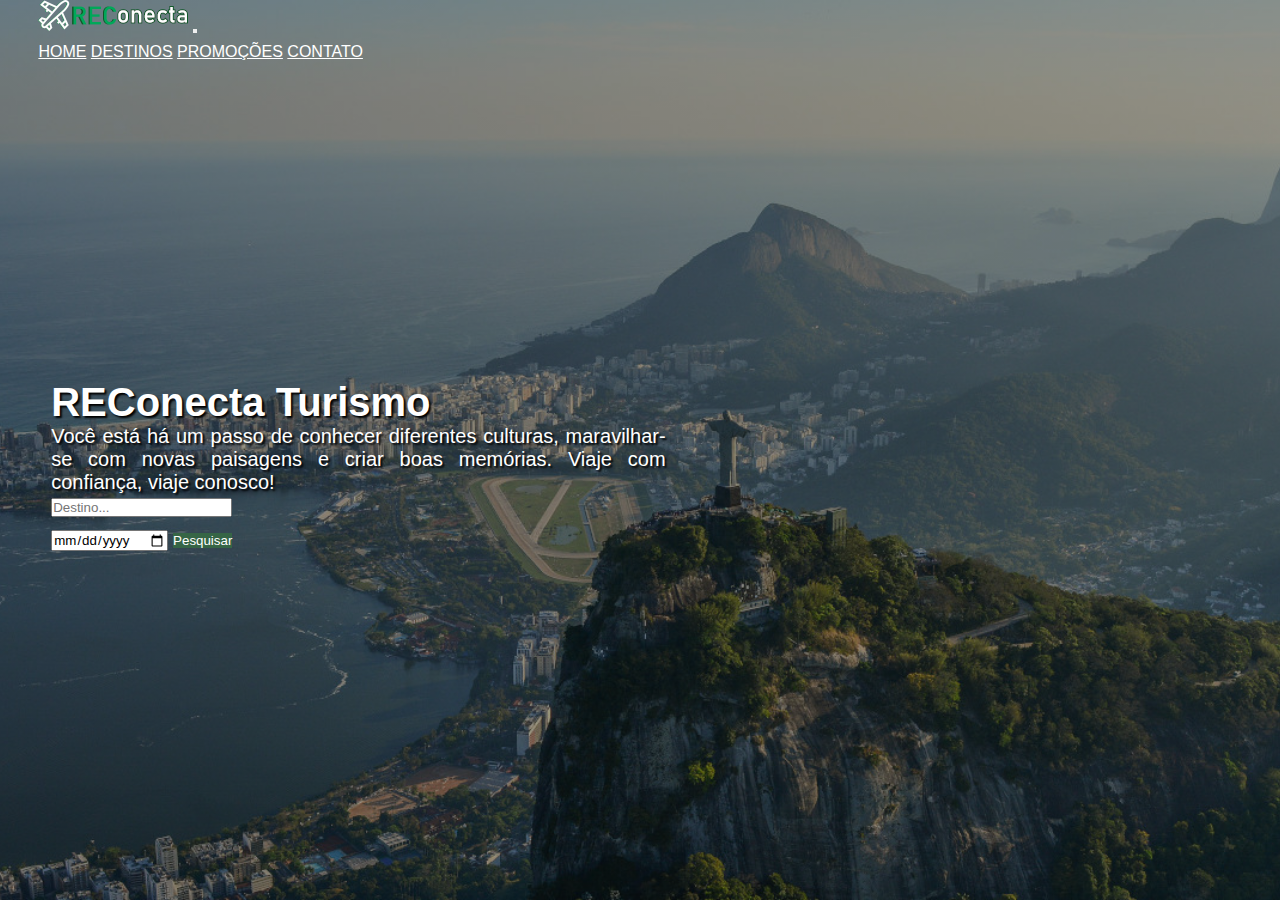
==== prototipo-do-site/index.html @ a6b3257b "primeiro commit" ====
<!DOCTYPE html>
<html lang="pt-br">
  <head>
    <meta charset="UTF-8" />
    <meta name="viewport" content="width=device-width, initial-scale=1.0" />
    <link
      href="https://cdn.jsdelivr.net/npm/bootstrap@5.3.1/dist/css/bootstrap.min.css"
      rel="stylesheet"
      integrity="sha384-4bw+/aepP/YC94hEpVNVgiZdgIC5+VKNBQNGCHeKRQN+PtmoHDEXuppvnDJzQIu9"
      crossorigin="anonymous"
    />
    <link rel="stylesheet" href="style/style.css" />

    <link rel="shortcut icon" href="img/Logo/favicon.ico" type="image/x-icon" />
    <title>REConecta Turismo</title>
  </head>
  <body>
    <div class="transparencia">
      <header>
        <nav class="navbar navbar-expand-lg">
          <div class="container-fluid">
            <a class="navbar-brand" href="index.html"
              ><img
                src="img/Logo/logo.png"
                alt="Logo Reconecta Turismo"
            /></a>
            <button
              class="navbar-toggler"
              type="button"
              data-bs-toggle="collapse"
              data-bs-target="#navbarNavAltMarkup"
              aria-controls="navbarNavAltMarkup"
              aria-expanded="false"
              aria-label="Toggle navigation"
            >
              <span class="navbar-toggler-icon"></span>
            </button>
            <div class="collapse navbar-collapse" id="navbarNavAltMarkup">
              <div class="navbar-nav">
                <a class="nav-link active" aria-current="page" href="index.html"
                  >HOME</a
                >
                <a class="nav-link" href="destino.html">DESTINOS</a>
                <a class="nav-link" href="promocoes.html">PROMOÇÕES</a>
                <a class="nav-link" href="contato.html">CONTATO</a>
              </div>
            </div>
          </div>
        </nav>
      </header>

      <main>
        <section class="apresentacao">
          <h1>REConecta Turismo</h1>
          <p>
            Você está há um passo de conhecer diferentes culturas, maravilhar-se
            com novas paisagens e criar boas memórias. Viaje com confiança,
            viaje conosco!
          </p>

          <div class="consulta">
            <input type="text" class="form-control" placeholder="Destino...">
            <div class="input-group mb-3">
              <input type="date" class="form-control">
              <button class="btn btn-outline-secondary" type="button" id="button-addon2">Pesquisar</button>
          </div>
          </div>
        </section>
      </main>
    </div>

    <script
      src="https://cdn.jsdelivr.net/npm/bootstrap@5.3.1/dist/js/bootstrap.bundle.min.js"
      integrity="sha384-HwwvtgBNo3bZJJLYd8oVXjrBZt8cqVSpeBNS5n7C8IVInixGAoxmnlMuBnhbgrkm"
      crossorigin="anonymous"
    ></script>
  </body>
</html>
---- prototipo-do-site/style/style.css ----
*{
    margin:0;
    padding: 0;
    font-family: Arial, Helvetica, sans-serif;
}
header{
    margin-left: 3%;
    margin-right: 3%;
}

header a{
    color: white !important;
}
html{
    width: 100%;
    height: 100%;
}
body{
    width: 100%;
    height: 100%;
    background-image: url("../img/riodejaneiro1.jpg");
    background-size: cover;
    background-repeat: no-repeat;
    background-position: center;
}

.transparencia{
    width: 100%;
    height: 100%;
    background: linear-gradient(rgb(0,0,0,0.4),rgb(0,0,0,0.4));
}

main{
    display: flex;
    flex-direction: column;
    justify-content: center;
    color: white;
    height: 91%;
    font-size: 20px;
}

.apresentacao{
    margin-left: 4%;
    text-shadow: 2px 2px 2px black;
}
.apresentacao>p{
    width: 50%;
    text-align: justify;
}

.consulta{
    width: 50% ;
}
.consulta input,button{
    margin-bottom: 10px;
}
.btn{
    background-color: rgb(54, 101, 70);
    border: rgb(54, 101, 70);
    color: white;
}


@media(max-width: 768px){
    .apresentacao{
        margin-left: 4%;
        margin-right: 4%;
    }
    .apresentacao>p{
        width: 100%;
    }
    .consulta{
        width: 100%;
    }
}
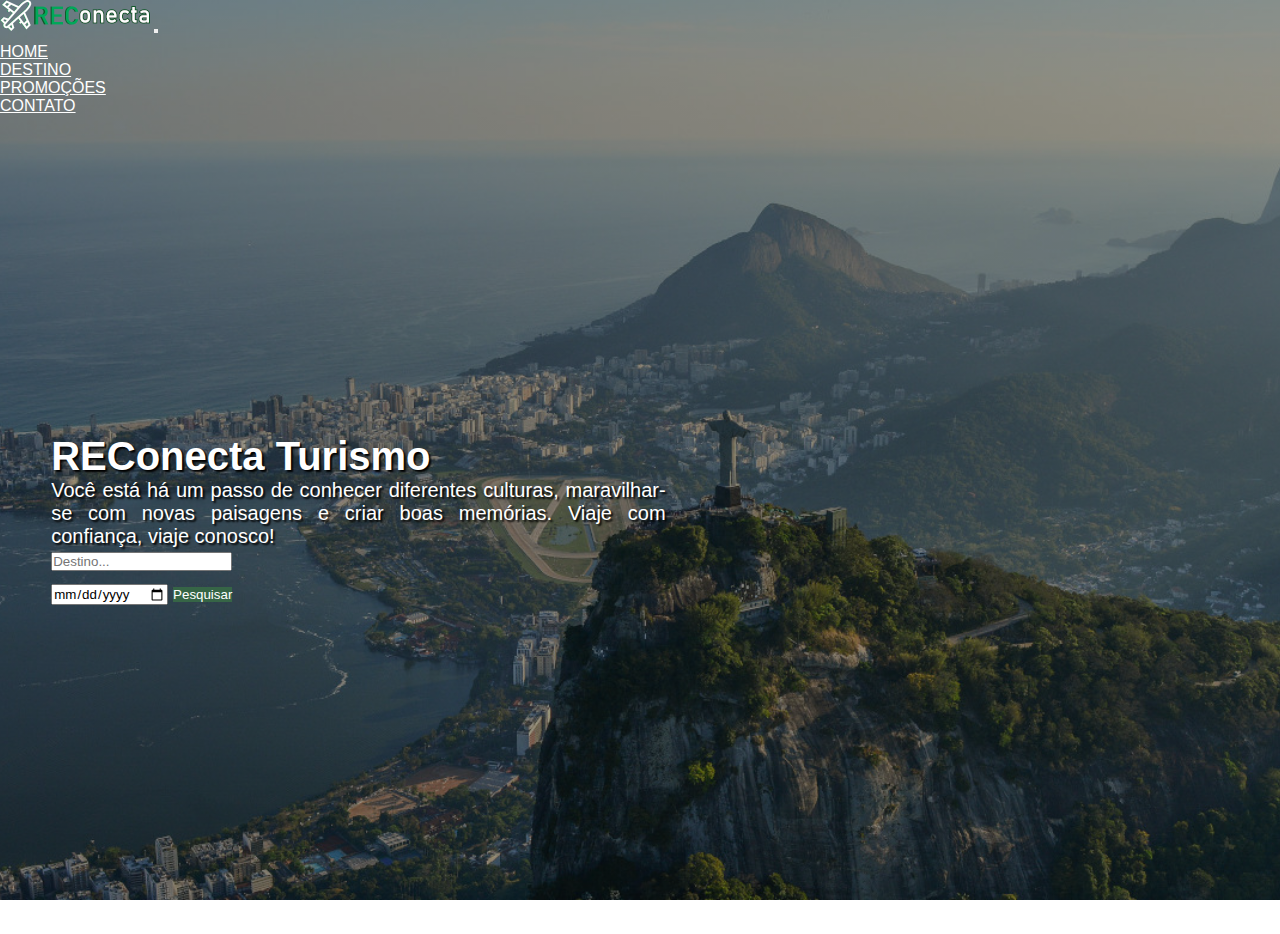
==== commit 1d8e6463: "Nesta versão foram realizadas algumas alterações no design do site, a página de PROMOÇÕES foi inicia" ====
--- a/prototipo-do-site/index.html
+++ b/prototipo-do-site/index.html
@@ -17,33 +17,27 @@
   <body>
     <div class="transparencia">
       <header>
-        <nav class="navbar navbar-expand-lg">
+        <nav class="navbar navbar-expand-lg ">
           <div class="container-fluid">
-            <a class="navbar-brand" href="index.html"
-              ><img
-                src="img/Logo/logo.png"
-                alt="Logo Reconecta Turismo"
-            /></a>
-            <button
-              class="navbar-toggler"
-              type="button"
-              data-bs-toggle="collapse"
-              data-bs-target="#navbarNavAltMarkup"
-              aria-controls="navbarNavAltMarkup"
-              aria-expanded="false"
-              aria-label="Toggle navigation"
-            >
+            <a class="navbar-brand" href="index.html"><img src="img/Logo/logo.png" alt=""></a>
+            <button class="navbar-toggler" type="button" data-bs-toggle="collapse" data-bs-target="#navbarNav" aria-controls="navbarNav" aria-expanded="false" aria-label="Toggle navigation">
               <span class="navbar-toggler-icon"></span>
             </button>
-            <div class="collapse navbar-collapse" id="navbarNavAltMarkup">
-              <div class="navbar-nav">
-                <a class="nav-link active" aria-current="page" href="index.html"
-                  >HOME</a
-                >
-                <a class="nav-link" href="destino.html">DESTINOS</a>
-                <a class="nav-link" href="promocoes.html">PROMOÇÕES</a>
-                <a class="nav-link" href="contato.html">CONTATO</a>
-              </div>
+            <div class="collapse navbar-collapse justify-content-end" id="navbarNav">
+              <ul class="navbar-nav">
+                <li class="nav-item">
+                  <a class="nav-link active" aria-current="page" href="index.html">HOME</a>
+                </li>
+                <li class="nav-item">
+                  <a class="nav-link" href="destino.html">DESTINO</a>
+                </li>
+                <li class="nav-item">
+                  <a class="nav-link" href="promocoes.html">PROMOÇÕES</a>
+                </li>
+                <li class="nav-item">
+                  <a class="nav-link" href="contato.html">CONTATO</a>
+                </li>
+              </ul>
             </div>
           </div>
         </nav>
--- a/prototipo-do-site/style/style.css
+++ b/prototipo-do-site/style/style.css
@@ -2,10 +2,6 @@
     margin:0;
     padding: 0;
     font-family: Arial, Helvetica, sans-serif;
-}
-header{
-    margin-left: 3%;
-    margin-right: 3%;
 }
 
 header a{
